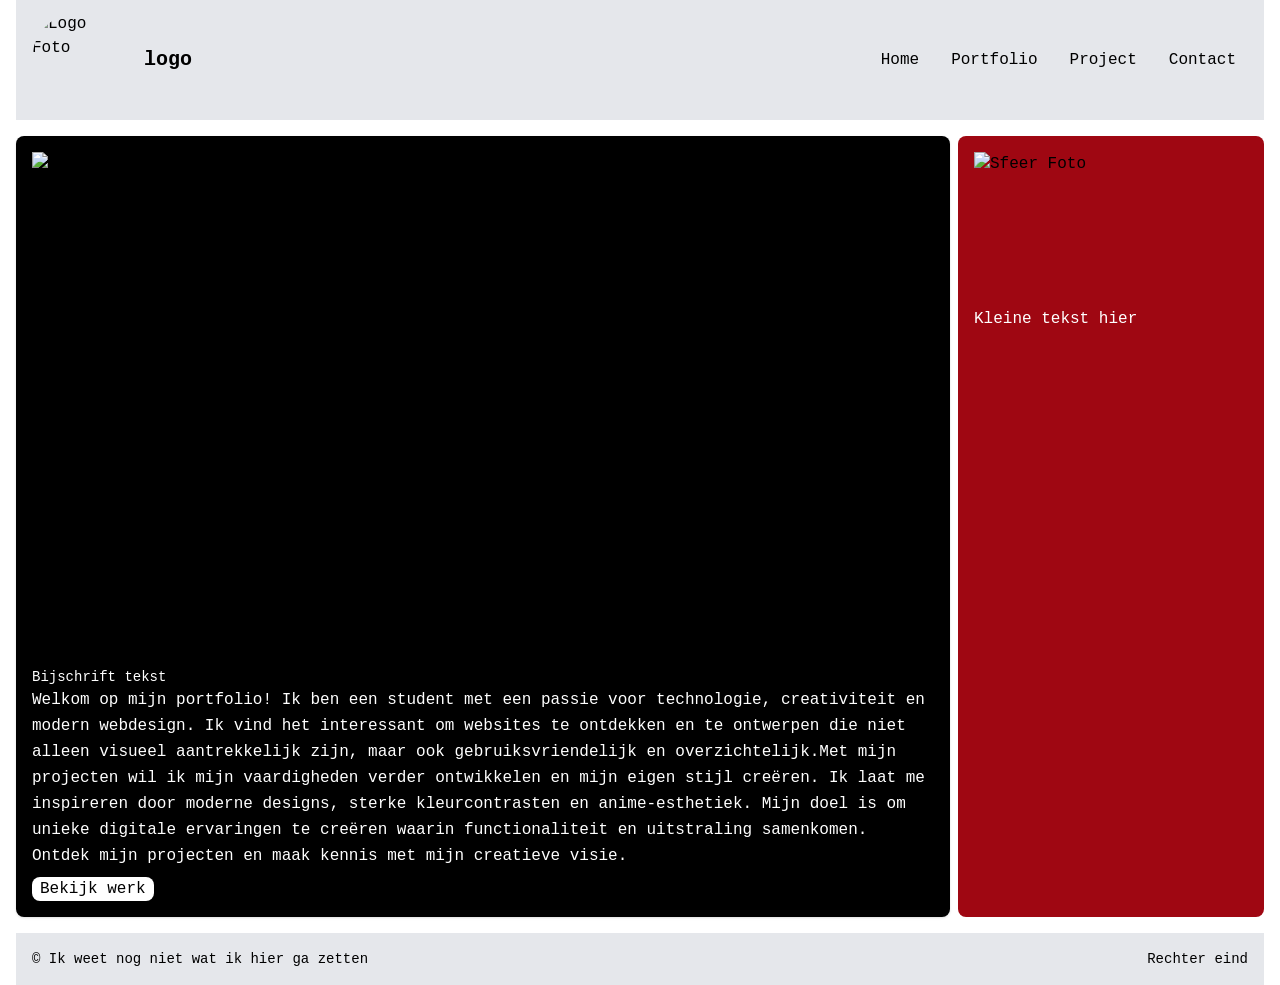
==== Portfolio/index.html @ e2f0f5e2 "Add files via upload" ====
<!DOCTYPE html>
<html lang="nl-BE">
<head>
    <meta charset="UTF-8">
    <meta name="viewport" content="width=device-width, initial-scale=1.0">
    <title>Jamaihro Stein - Homepagina van een student systeem- en netwerkbeheer</title>
    <meta name="description" content="Homepagina van Jamaihro Stein, student systeem- en netwerkbeheer aan AP Hogeschool. Bekijk mijn projecten en neem contact op.">
    <link rel="stylesheet" href="css/style.css">
    <link rel="stylesheet" href="css/tailwind.css">

</head>
<body class="max-w-8xl mx-auto font-mono">
    <div class="px-4">

        <header class="px-4 py-3 flex flex-wrap items-center bg-gray-200 justify-between m4">
                <div class="flex items-center gap-4">
                    <img
                    src="/images/ChatGPT Image 26 sep 2026, 21_25_47.png"
                    alt="Logo Foto"
                    width="1200"
                    height="800"
                    class="size-24 rounded-full object-cover"
                    />
                    <div>
                        <p class="text-xl font-bold">logo</p>
                    </div>
                </div>

                <input type="checkbox" id="menu-knop" class="peer sr-only">
                <label for="menu-knop" class="cursor-pointer rounded-lg border border-black px-3 py-2 peer-focus-visible:outline-2 md:hidden"><svg xmlns="http://www.w3.org/2000/svg" fill="none" viewBox="0 0 24 24" stroke-width="1.5" stroke="currentColor" class="size-6">
                  <path stroke-linecap="round" stroke-linejoin="round" d="M3.75 6.75h16.5M3.75 12h16.5m-16.5 5.25h16.5" />
                </svg></label>

            <nav aria-label="Hoofdmenu"  class="hidden w-full peer-checked:block md:block md:w-auto">

                <ul class="flex flex-col md:flex-row md:gap-2 gap-x-6 gap-y-2">
                    <li>
                        <a href="index.html" aria-current="page" class="block px-3 py-2 rounded-lg hover:bg-blue-500">Home</a>
                    </li>

                    <li>
                        <a href="portfolio.html" aria-current="page" class="block px-3 py-2 rounded-lg hover:bg-blue-500">Portfolio</a>
                    </li>

                    <li>
                        <a href="project.html" aria-current="page" class="block px-3 py-2 rounded-lg hover:bg-blue-500">Project</a>
                    </li>

                    <li>
                        <a href="contact.html" aria-current="page" class="block px-3 py-2 rounded-lg hover:bg-blue-500">Contact</a>
                    </li>
                </ul>

            </nav>

        </header>
        <div class="grid grid-cols-1 gap-2 py-4 md:grid-cols-4">

            <main class="md:col-span-3">
                <section>

                    <div class="grid grid-cols-1 gap-4 sm:grid-cols-1">

                        <article class="overflow-hidden bg-black p-4 rounded-lg shadow-sm ">
                            <img src="/images/Schermafbeelding 2026-09-27 082516.png" alt="Sfeer Foto" width="1200" height="800" class="aspect-video w-full object-cover">
                            <figcaption class="mt-2 text-sm text-white">Bijschrift tekst</figcaption>
                            <div>
                                <p class="leading-relaxed text-white mb-2">Welkom op mijn portfolio! Ik ben een student met een passie voor technologie, creativiteit en modern webdesign. Ik vind het interessant om websites te ontdekken en te ontwerpen die niet alleen visueel aantrekkelijk zijn, maar ook gebruiksvriendelijk en overzichtelijk.Met mijn projecten wil ik mijn vaardigheden verder ontwikkelen en mijn eigen stijl creëren. Ik laat me inspireren door moderne designs, sterke kleurcontrasten en anime-esthetiek. Mijn doel is om unieke digitale ervaringen te creëren waarin functionaliteit en uitstraling samenkomen. Ontdek mijn projecten en maak kennis met mijn creatieve visie.
                                </p>
                                <a href="/Portfolio/portfolio.html" class="inline-flex items-center gap-2 rounded-lg bg-white px-2 ">Bekijk werk</a>
                            </div>
                        </article>

                    </div>

                </section>

            </main>

            <aside class="bg-red-800 p-4 rounded-lg">
                <img src="/images/Schermafbeelding 2026-09-27 082448.png" alt="Sfeer Foto" width="1200" height="800" class="aspect-video w-full object-cover">
                <p class="leading-relaxed text-white"">Kleine tekst hier</p>
            </aside>

        </div>

        <footer class="flex flex-col gap-2 bg-gray-200 py-4 text-sm text-black sm:flex-row sm:items-center sm:justify-between">
            <p class="ml-4">&copy; Ik weet nog niet wat ik hier ga zetten</p>
            <p class="mr-4">Rechter eind</p>
        </footer>
    </div>
</body>
</html>
---- Portfolio/css/style.css ----
.body{
    background-color: grey;
}
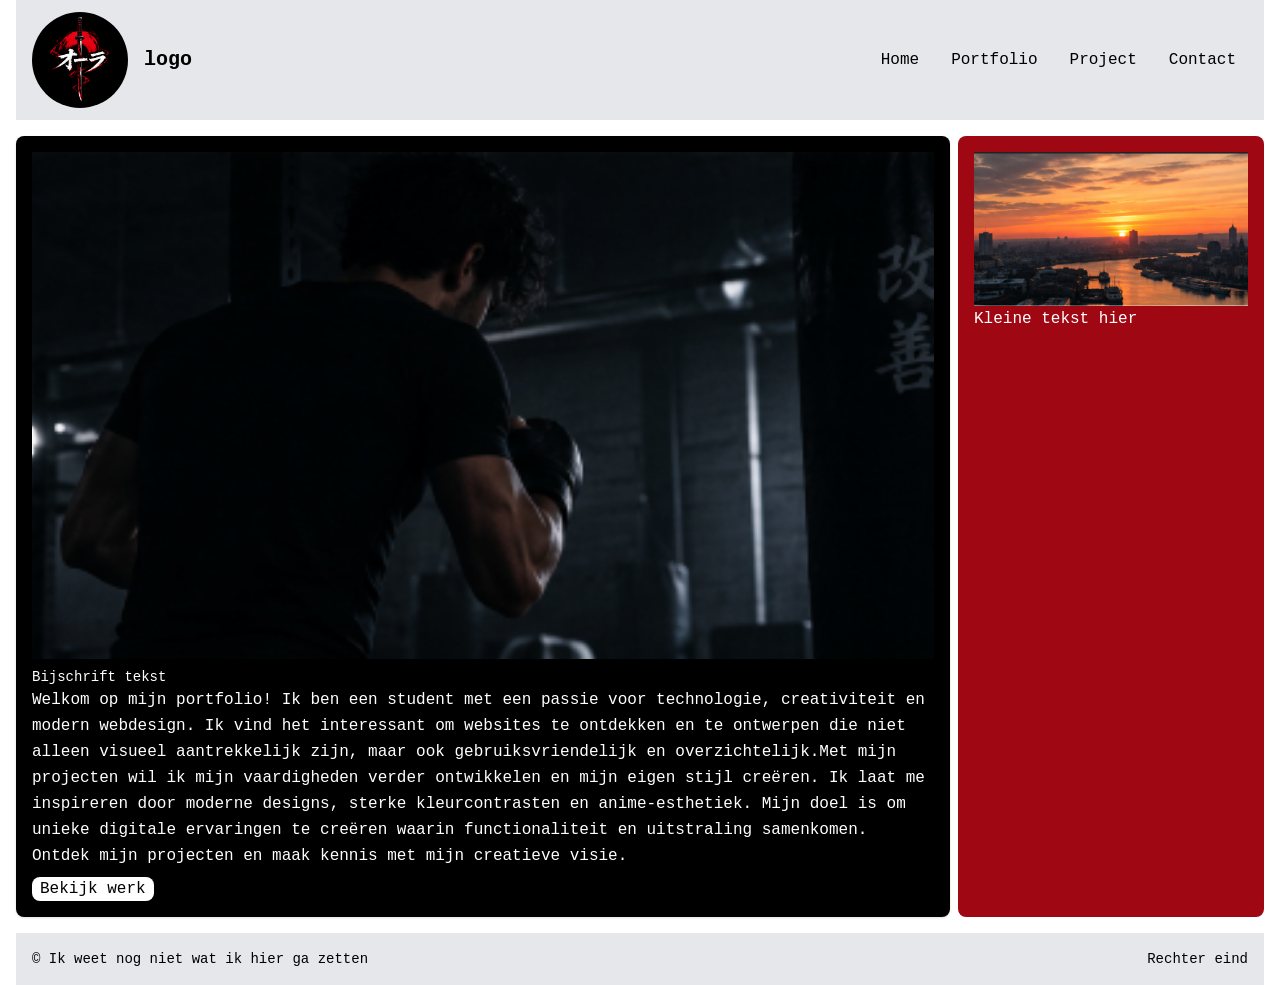
==== commit 3126df56: "Add files via upload" ====
--- a/Portfolio/index.html
+++ b/Portfolio/index.html
@@ -15,7 +15,7 @@
         <header class="px-4 py-3 flex flex-wrap items-center bg-gray-200 justify-between m4">
                 <div class="flex items-center gap-4">
                     <img
-                    src="/images/ChatGPT Image 26 sep 2026, 21_25_47.png"
+                    src="images/ChatGPT Image 26 sep 2026, 21_25_47.png"
                     alt="Logo Foto"
                     width="1200"
                     height="800"
@@ -62,12 +62,12 @@
                     <div class="grid grid-cols-1 gap-4 sm:grid-cols-1">
 
                         <article class="overflow-hidden bg-black p-4 rounded-lg shadow-sm ">
-                            <img src="/images/Schermafbeelding 2026-09-27 082516.png" alt="Sfeer Foto" width="1200" height="800" class="aspect-video w-full object-cover">
+                            <img src="images/Schermafbeelding 2026-09-27 082516.png" alt="Sfeer Foto" width="1200" height="800" class="aspect-video w-full object-cover">
                             <figcaption class="mt-2 text-sm text-white">Bijschrift tekst</figcaption>
                             <div>
                                 <p class="leading-relaxed text-white mb-2">Welkom op mijn portfolio! Ik ben een student met een passie voor technologie, creativiteit en modern webdesign. Ik vind het interessant om websites te ontdekken en te ontwerpen die niet alleen visueel aantrekkelijk zijn, maar ook gebruiksvriendelijk en overzichtelijk.Met mijn projecten wil ik mijn vaardigheden verder ontwikkelen en mijn eigen stijl creëren. Ik laat me inspireren door moderne designs, sterke kleurcontrasten en anime-esthetiek. Mijn doel is om unieke digitale ervaringen te creëren waarin functionaliteit en uitstraling samenkomen. Ontdek mijn projecten en maak kennis met mijn creatieve visie.
                                 </p>
-                                <a href="/Portfolio/portfolio.html" class="inline-flex items-center gap-2 rounded-lg bg-white px-2 ">Bekijk werk</a>
+                                <a href="Portfolio/portfolio.html" class="inline-flex items-center gap-2 rounded-lg bg-white px-2 ">Bekijk werk</a>
                             </div>
                         </article>
 
@@ -78,7 +78,7 @@
             </main>
 
             <aside class="bg-red-800 p-4 rounded-lg">
-                <img src="/images/Schermafbeelding 2026-09-27 082448.png" alt="Sfeer Foto" width="1200" height="800" class="aspect-video w-full object-cover">
+                <img src="images/Schermafbeelding 2026-09-27 082448.png" alt="Sfeer Foto" width="1200" height="800" class="aspect-video w-full object-cover">
                 <p class="leading-relaxed text-white"">Kleine tekst hier</p>
             </aside>
 
